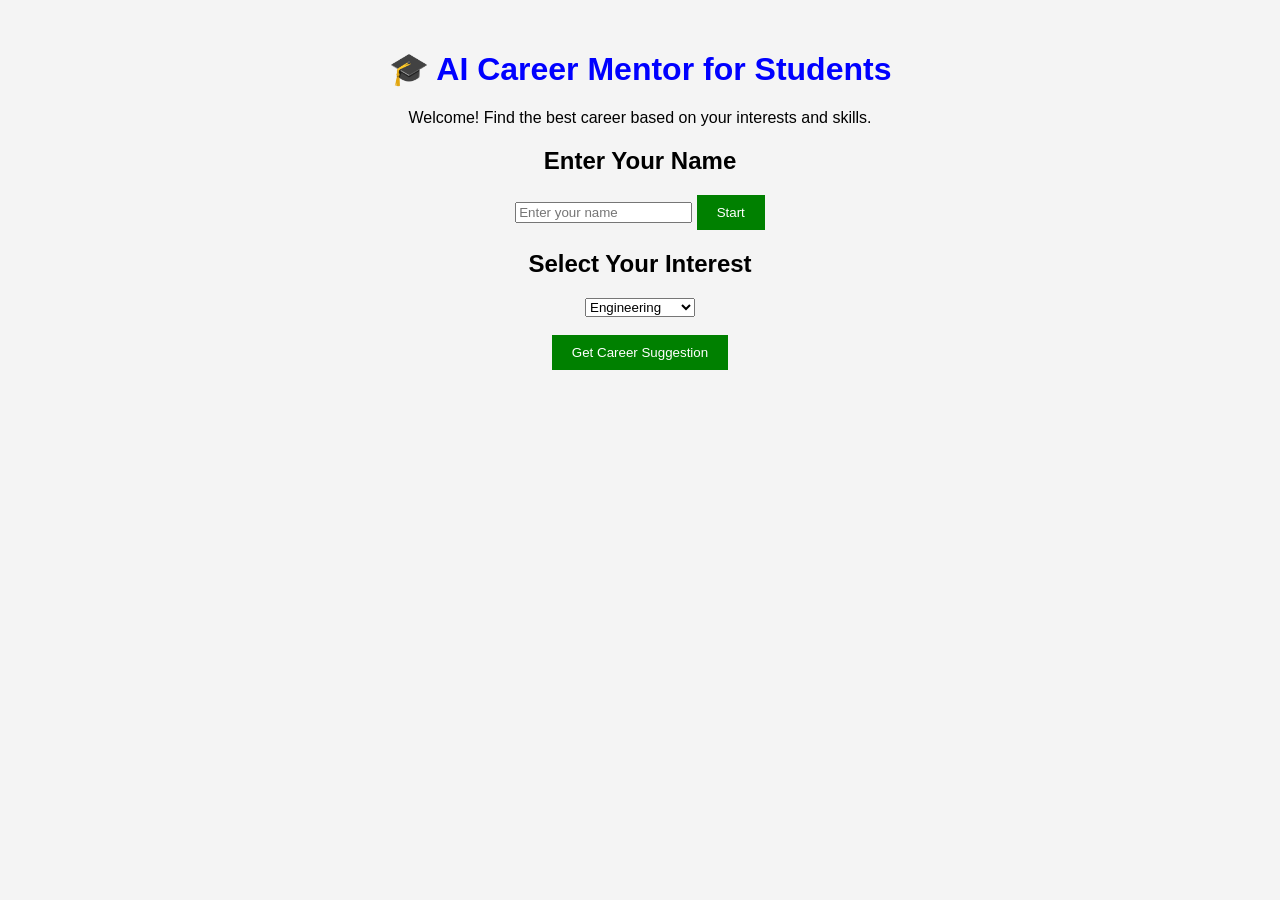
==== index.html @ fe81de96 "Update index.html" ====
<!DOCTYPE html>
<html>
<head>
    <title>AI Career Mentor for Students</title>
    <link rel="stylesheet" href="style.css">
</head>
<body>

<h1>🎓 AI Career Mentor for Students</h1>

<p>Welcome! Find the best career based on your interests and skills.</p>

<h2>Enter Your Name</h2>

<input type="text" id="name" placeholder="Enter your name">

<button onclick="welcome()">Start</button>

<h2>Select Your Interest</h2>

<select id="interest">
    <option>Engineering</option>
    <option>Medical</option>
    <option>Commerce</option>
    <option>Arts</option>
    <option>Cyber Security</option>
</select>

<br><br>

<button onclick="career()">Get Career Suggestion</button>

<h2 id="result"></h2>

<script src="script.js"></script>

</body>
</html>
---- style.css ----
body {
    font-family: Arial, sans-serif;
    background-color: #f4f4f4;
    text-align: center;
    margin-top: 50px;
}

h1 {
    color: blue;
}

button {
    background-color: green;
    color: white;
    padding: 10px 20px;
    border: none;
    cursor: pointer;
}

button:hover {
    background-color: darkgreen;
}
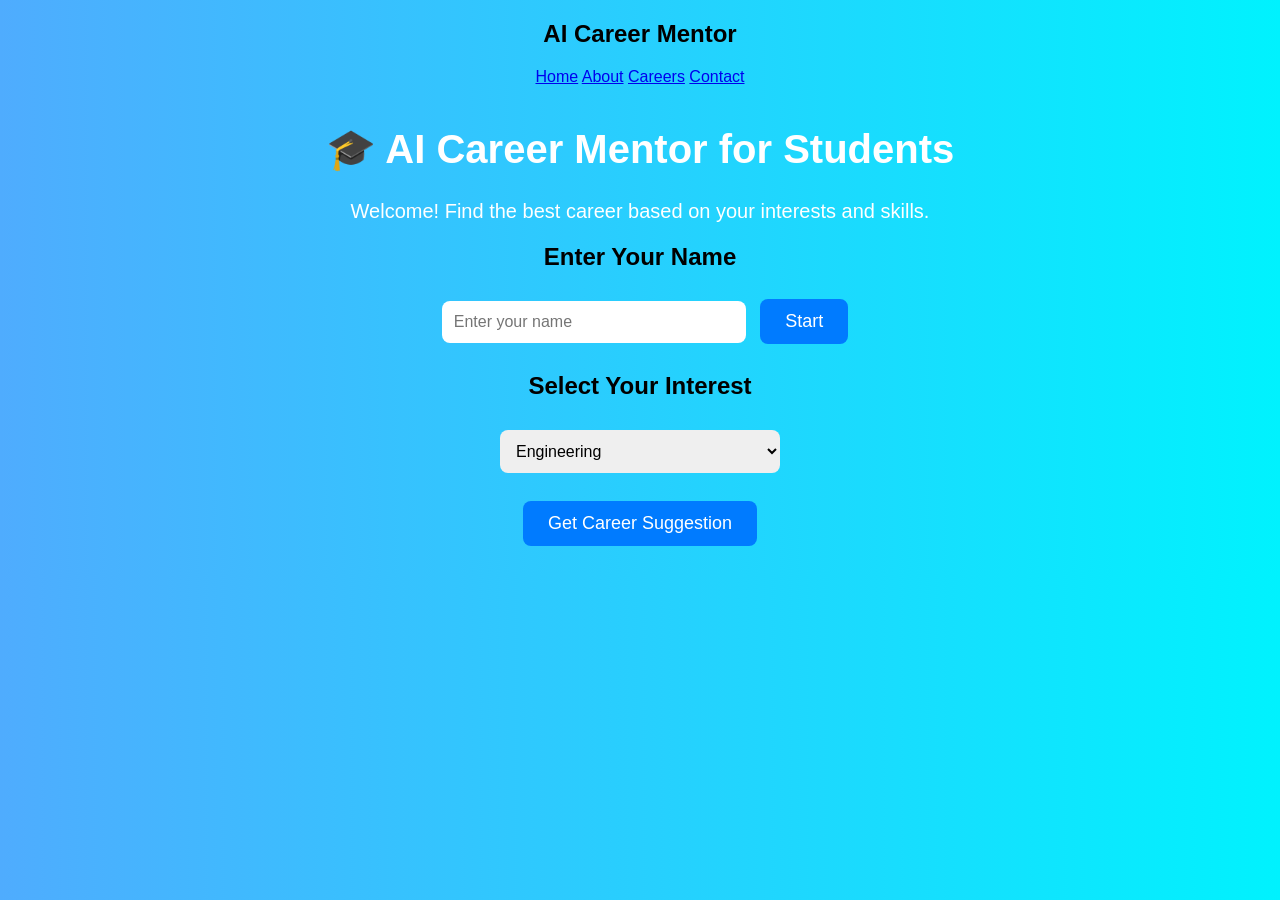
==== commit 33700b41: "Update index.html" ====
--- a/index.html
+++ b/index.html
@@ -5,7 +5,13 @@
     <link rel="stylesheet" href="style.css">
 </head>
 <body>
-
+    <nav>
+    <h2>AI Career Mentor</h2>
+    <a href="#">Home</a>
+    <a href="#">About</a>
+    <a href="#">Careers</a>
+    <a href="#">Contact</a>
+</nav>
 <h1>🎓 AI Career Mentor for Students</h1>
 
 <p>Welcome! Find the best career based on your interests and skills.</p>
--- a/style.css
+++ b/style.css
@@ -1,22 +1,48 @@
 body {
     font-family: Arial, sans-serif;
-    background-color: #f4f4f4;
+    background: linear-gradient(to right, #4facfe, #00f2fe);
+    margin: 0;
+    padding: 0;
     text-align: center;
-    margin-top: 50px;
 }
 
 h1 {
-    color: blue;
+    color: white;
+    margin-top: 40px;
+    font-size: 40px;
+}
+
+p {
+    color: white;
+    font-size: 20px;
+}
+
+input, select {
+    width: 280px;
+    padding: 12px;
+    margin: 10px;
+    border-radius: 8px;
+    border: none;
+    font-size: 16px;
 }
 
 button {
-    background-color: green;
+    background-color: #007BFF;
     color: white;
-    padding: 10px 20px;
+    padding: 12px 25px;
     border: none;
+    border-radius: 8px;
+    font-size: 18px;
     cursor: pointer;
 }
 
 button:hover {
-    background-color: darkgreen;
+    background-color: #0056b3;
 }
+
+#result {
+    margin-top: 25px;
+    font-size: 24px;
+    color: yellow;
+    font-weight: bold;
+}
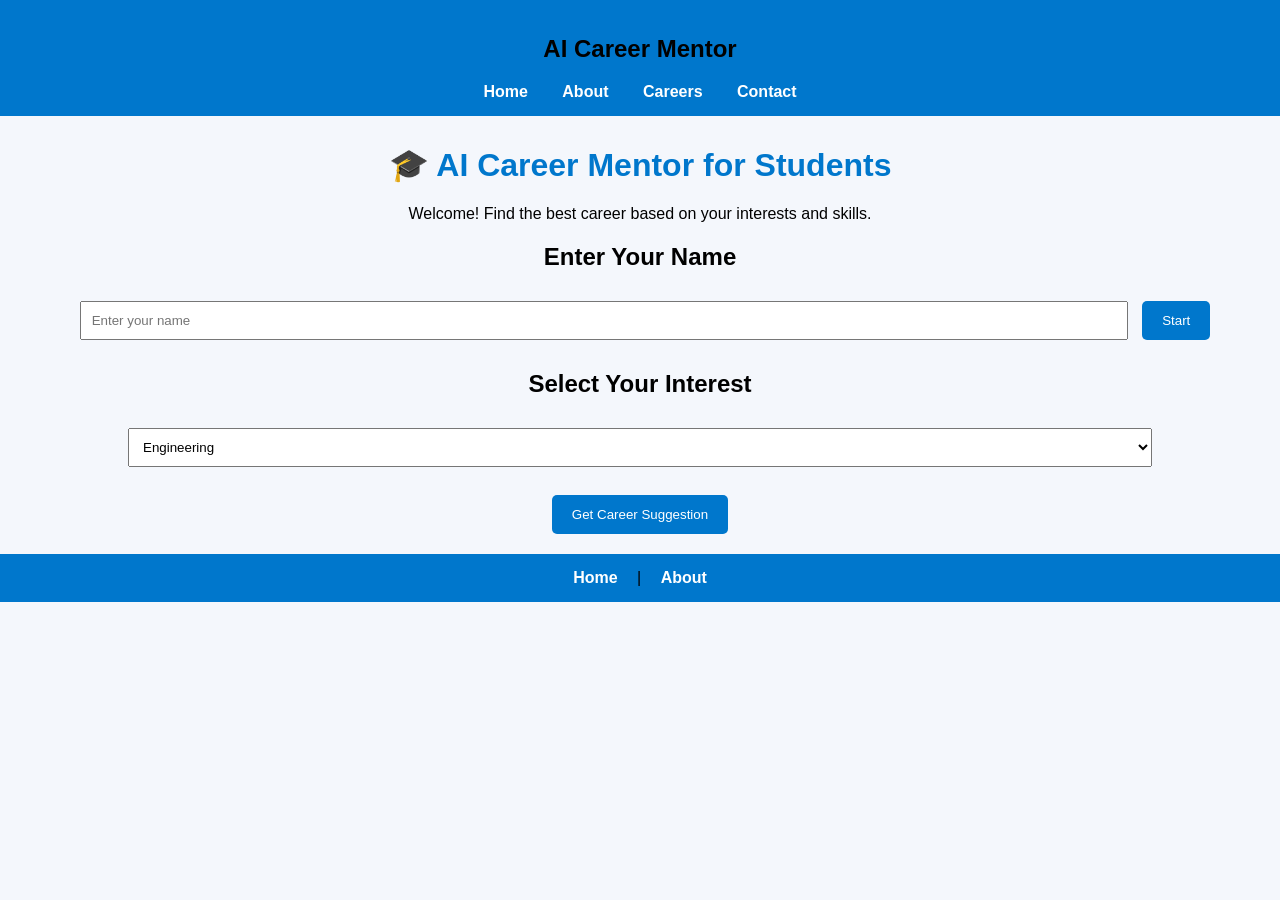
==== commit 798f659c: "Update index.html" ====
--- a/index.html
+++ b/index.html
@@ -42,3 +42,7 @@
 
 </body>
 </html>
+<nav>
+    <a href="index.html">Home</a> |
+    <a href="about.html">About</a>
+</nav>
--- a/style.css
+++ b/style.css
@@ -1,48 +1,58 @@
-body {
+body{
     font-family: Arial, sans-serif;
-    background: linear-gradient(to right, #4facfe, #00f2fe);
-    margin: 0;
-    padding: 0;
-    text-align: center;
+    background:#f4f7fc;
+    margin:0;
+    padding:0;
+    text-align:center;
 }
 
-h1 {
-    color: white;
-    margin-top: 40px;
-    font-size: 40px;
+nav{
+    background:#0077cc;
+    padding:15px;
 }
 
-p {
-    color: white;
-    font-size: 20px;
+nav a{
+    color:white;
+    text-decoration:none;
+    margin:15px;
+    font-weight:bold;
 }
 
-input, select {
-    width: 280px;
-    padding: 12px;
-    margin: 10px;
-    border-radius: 8px;
-    border: none;
-    font-size: 16px;
+h1{
+    color:#0077cc;
+    margin-top:30px;
 }
 
-button {
-    background-color: #007BFF;
-    color: white;
-    padding: 12px 25px;
-    border: none;
-    border-radius: 8px;
-    font-size: 18px;
-    cursor: pointer;
+.container{
+    width:80%;
+    max-width:600px;
+    margin:30px auto;
+    background:white;
+    padding:20px;
+    border-radius:10px;
+    box-shadow:0 0 10px rgba(0,0,0,0.2);
 }
 
-button:hover {
-    background-color: #0056b3;
+input,select{
+    width:80%;
+    padding:10px;
+    margin:10px;
 }
 
-#result {
-    margin-top: 25px;
-    font-size: 24px;
-    color: yellow;
-    font-weight: bold;
+button{
+    background:#0077cc;
+    color:white;
+    border:none;
+    padding:12px 20px;
+    border-radius:5px;
+    cursor:pointer;
 }
+
+button:hover{
+    background:#005fa3;
+}
+
+#result{
+    color:green;
+    margin-top:20px;
+}
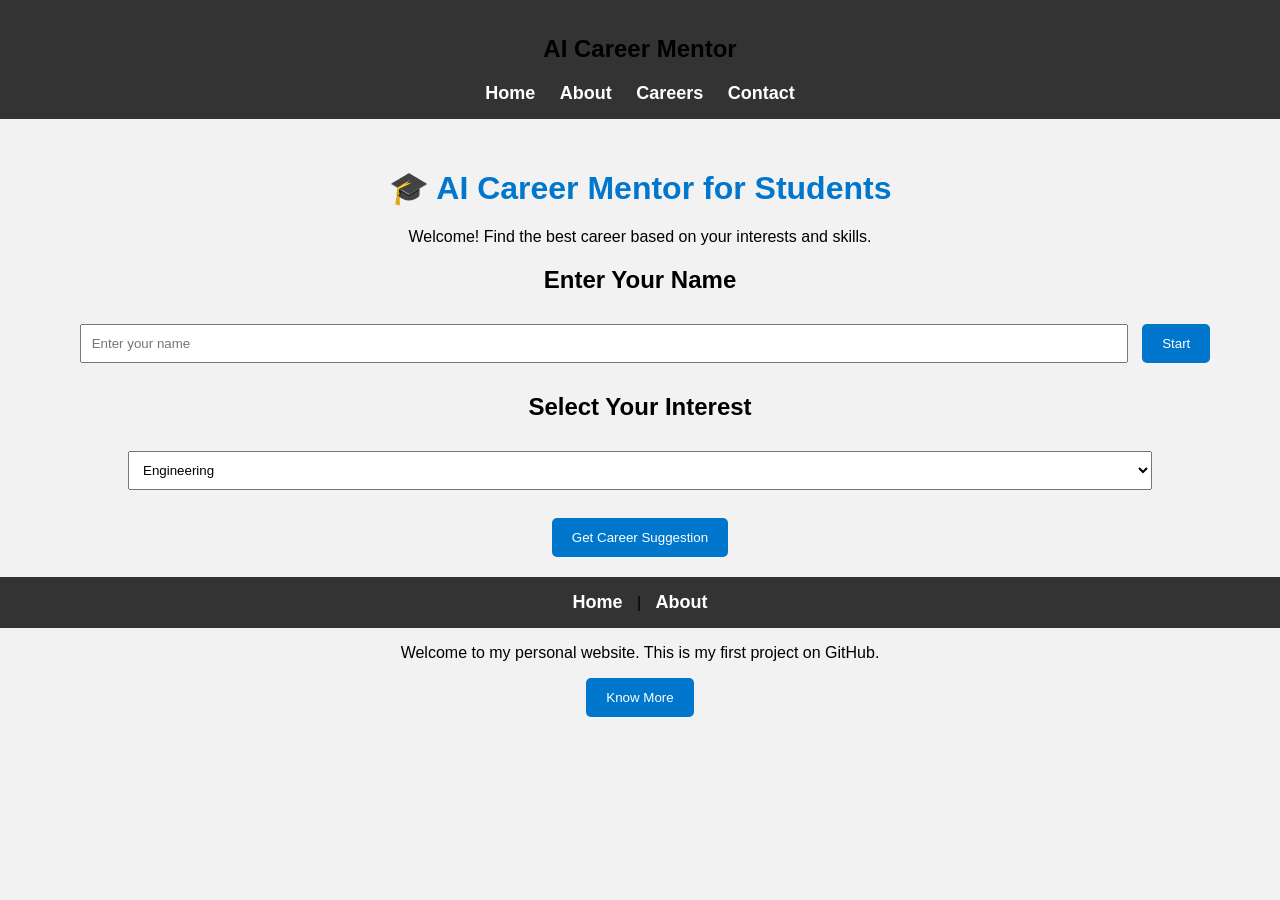
==== commit a0318d25: "Update index.html" ====
--- a/index.html
+++ b/index.html
@@ -46,3 +46,8 @@
     <a href="index.html">Home</a> |
     <a href="about.html">About</a>
 </nav>
+<p>Welcome to my personal website. This is my first project on GitHub.</p>
+
+<a href="about.html">
+    <button>Know More</button>
+</a>
--- a/style.css
+++ b/style.css
@@ -56,3 +56,30 @@
     color:green;
     margin-top:20px;
 }
+body {
+    font-family: Arial, sans-serif;
+    margin: 0;
+    padding: 0;
+    text-align: center;
+    background-color: #f2f2f2;
+}
+
+nav {
+    background-color: #333;
+    padding: 15px;
+}
+
+nav a {
+    color: white;
+    text-decoration: none;
+    margin: 0 10px;
+    font-size: 18px;
+}
+
+nav a:hover {
+    color: yellow;
+}
+
+h1 {
+    margin-top: 50px;
+}
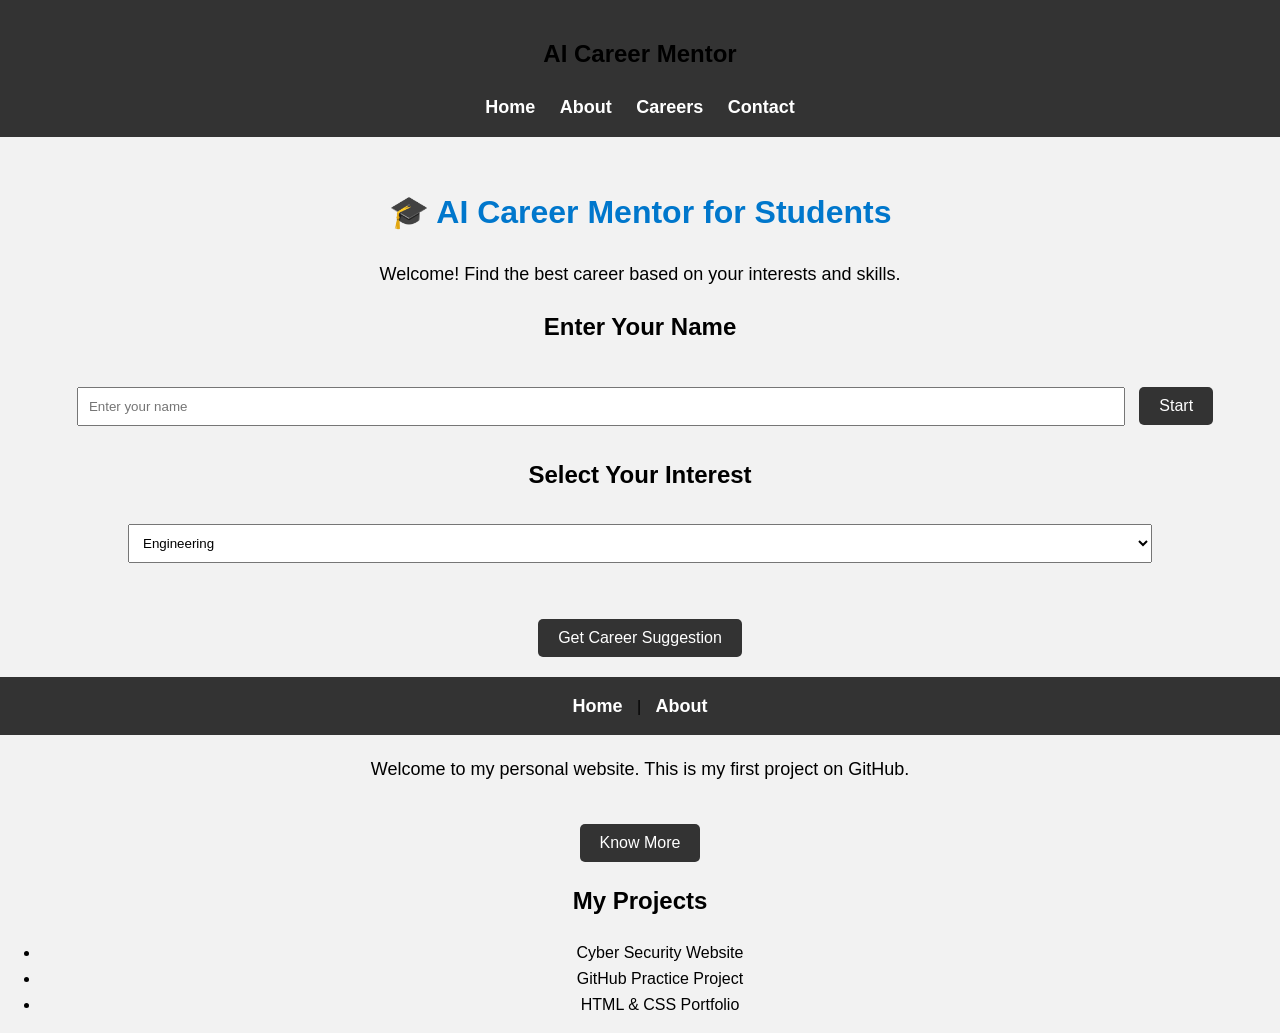
==== commit 4ba384dc: "Update index.html" ====
--- a/index.html
+++ b/index.html
@@ -51,3 +51,10 @@
 <a href="about.html">
     <button>Know More</button>
 </a>
+<h2>My Projects</h2>
+
+<ul>
+    <li>Cyber Security Website</li>
+    <li>GitHub Practice Project</li>
+    <li>HTML & CSS Portfolio</li>
+</ul>
--- a/style.css
+++ b/style.css
@@ -83,3 +83,41 @@
 h1 {
     margin-top: 50px;
 }
+button {
+    padding: 10px 20px;
+    font-size: 16px;
+    margin-top: 20px;
+    cursor: pointer;
+    background-color: #333;
+    color: white;
+    border: none;
+    border-radius: 5px;
+}
+
+button:hover {
+    background-color: orange;
+}
+p {
+    font-size: 18px;
+    margin: 20px;
+}
+
+body {
+    line-height: 1.6;
+}
+
+nav {
+    position: sticky;
+    top: 0;
+}
+
+@media (max-width: 600px) {
+    nav a {
+        display: block;
+        margin: 10px 0;
+    }
+
+    button {
+        width: 80%;
+    }
+}
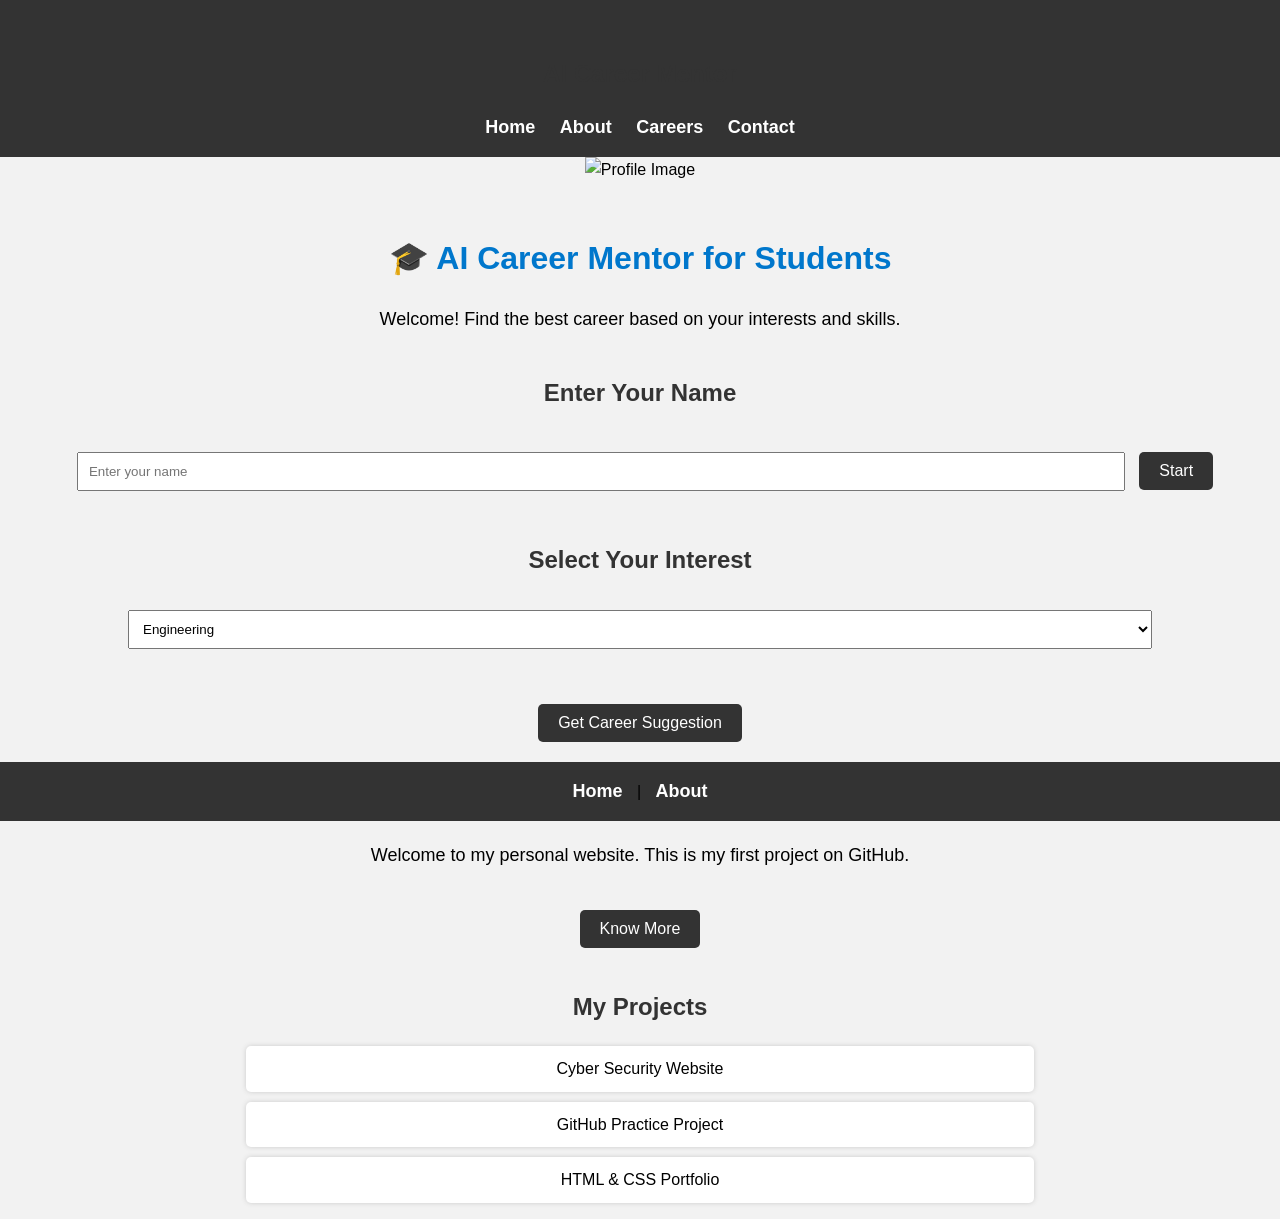
==== commit a16e9e37: "Update index.html" ====
--- a/index.html
+++ b/index.html
@@ -12,6 +12,7 @@
     <a href="#">Careers</a>
     <a href="#">Contact</a>
 </nav>
+    <img src="profile.jpg" alt="Profile Image" width="150">
 <h1>🎓 AI Career Mentor for Students</h1>
 
 <p>Welcome! Find the best career based on your interests and skills.</p>
--- a/style.css
+++ b/style.css
@@ -121,3 +121,21 @@
         width: 80%;
     }
 }
+h2 {
+    margin-top: 40px;
+    color: #333;
+}
+
+ul {
+    list-style-type: none;
+    padding: 0;
+}
+
+ul li {
+    background-color: white;
+    margin: 10px auto;
+    padding: 10px;
+    width: 60%;
+    border-radius: 5px;
+    box-shadow: 0px 0px 5px #ccc;
+}
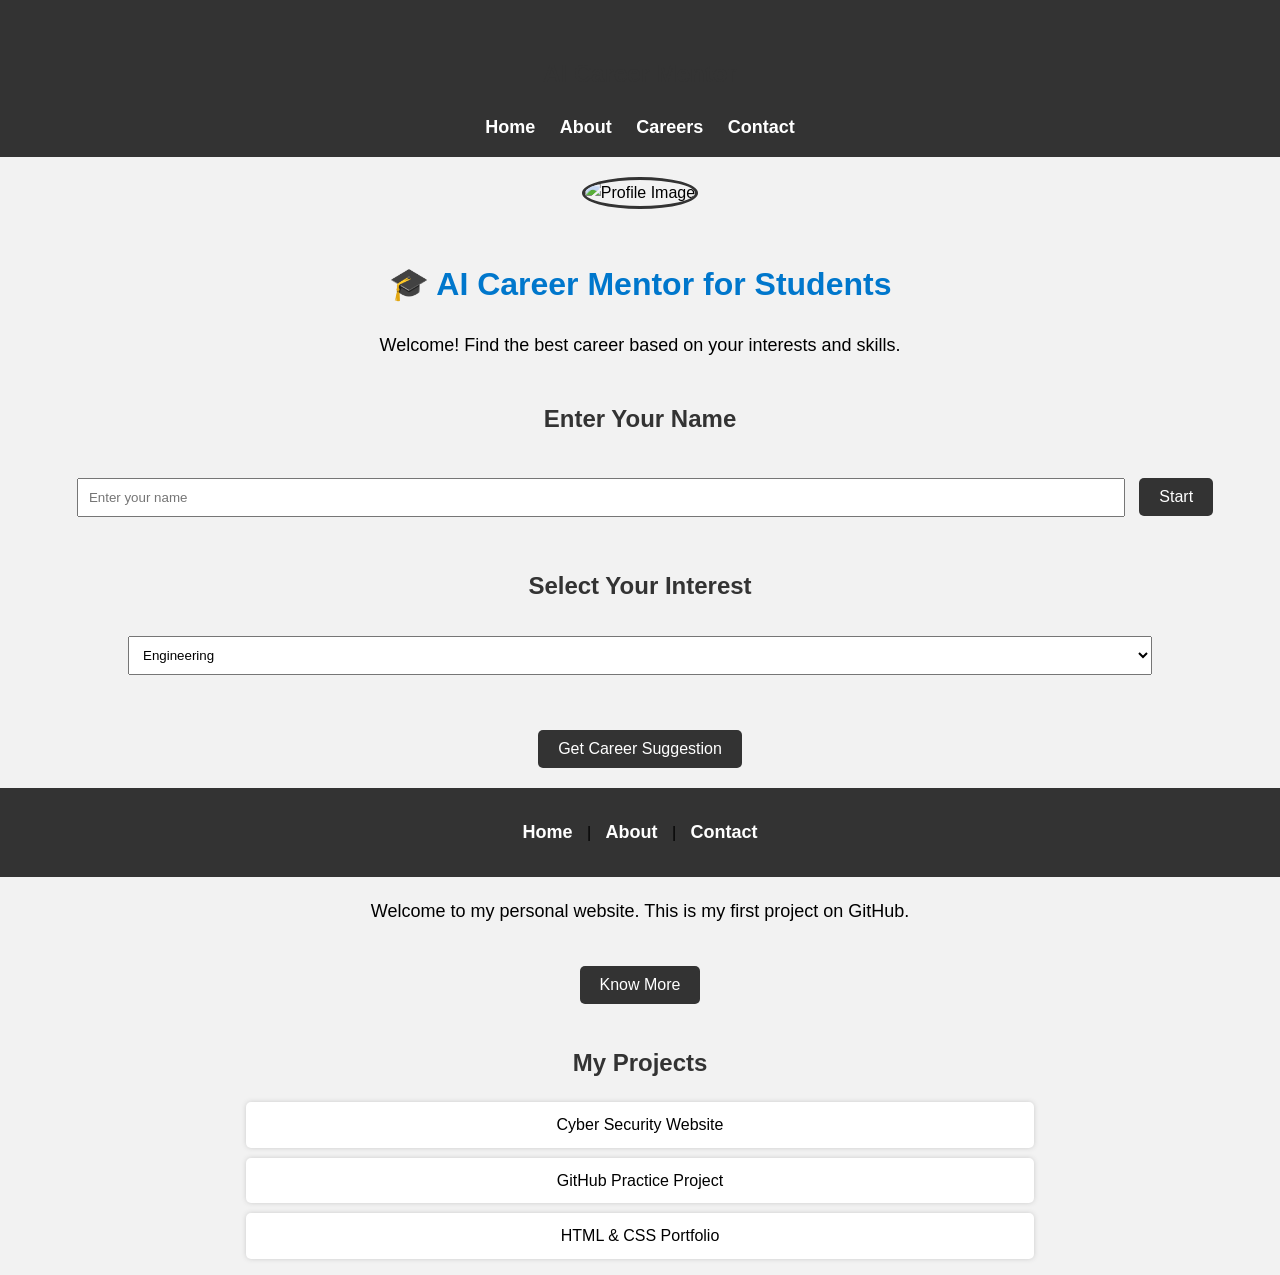
==== commit a27c4d5e: "Update index.html" ====
--- a/index.html
+++ b/index.html
@@ -44,8 +44,11 @@
 </body>
 </html>
 <nav>
+    <nav>
     <a href="index.html">Home</a> |
-    <a href="about.html">About</a>
+    <a href="about.html">About</a> |
+    <a href="contact.html">Contact</a>
+</nav>
 </nav>
 <p>Welcome to my personal website. This is my first project on GitHub.</p>
 
--- a/style.css
+++ b/style.css
@@ -139,3 +139,8 @@
     border-radius: 5px;
     box-shadow: 0px 0px 5px #ccc;
 }
+img {
+    border-radius: 50%;
+    margin-top: 20px;
+    border: 3px solid #333;
+}
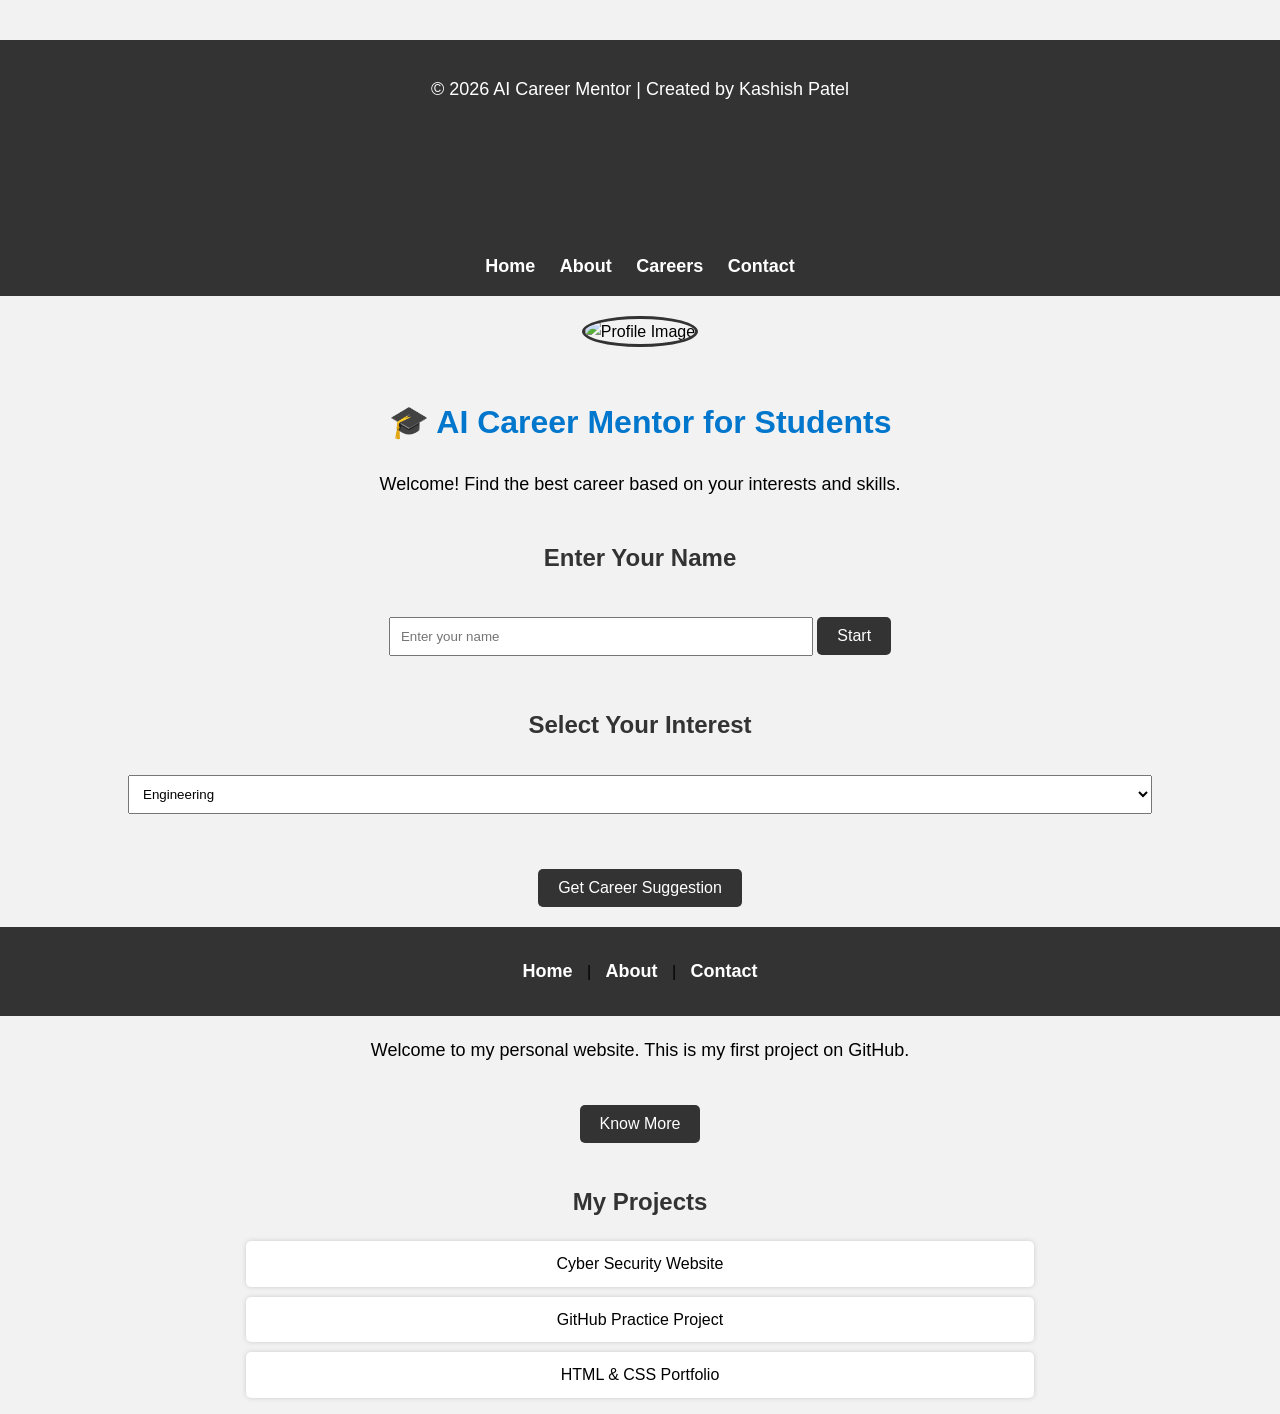
==== commit 3bddace5: "Update index.html" ====
--- a/index.html
+++ b/index.html
@@ -4,6 +4,9 @@
     <title>AI Career Mentor for Students</title>
     <link rel="stylesheet" href="style.css">
 </head>
+   <footer>
+    <p>© 2026 AI Career Mentor | Created by Kashish Patel</p>
+</footer> 
 <body>
     <nav>
     <h2>AI Career Mentor</h2>
--- a/style.css
+++ b/style.css
@@ -144,3 +144,20 @@
     margin-top: 20px;
     border: 3px solid #333;
 }
+input, textarea {
+    width: 80%;
+    max-width: 400px;
+    padding: 10px;
+    margin: 10px 0;
+}
+
+form {
+    margin-top: 20px;
+}
+
+footer {
+    margin-top: 40px;
+    padding: 15px;
+    background: #333;
+    color: white;
+}
